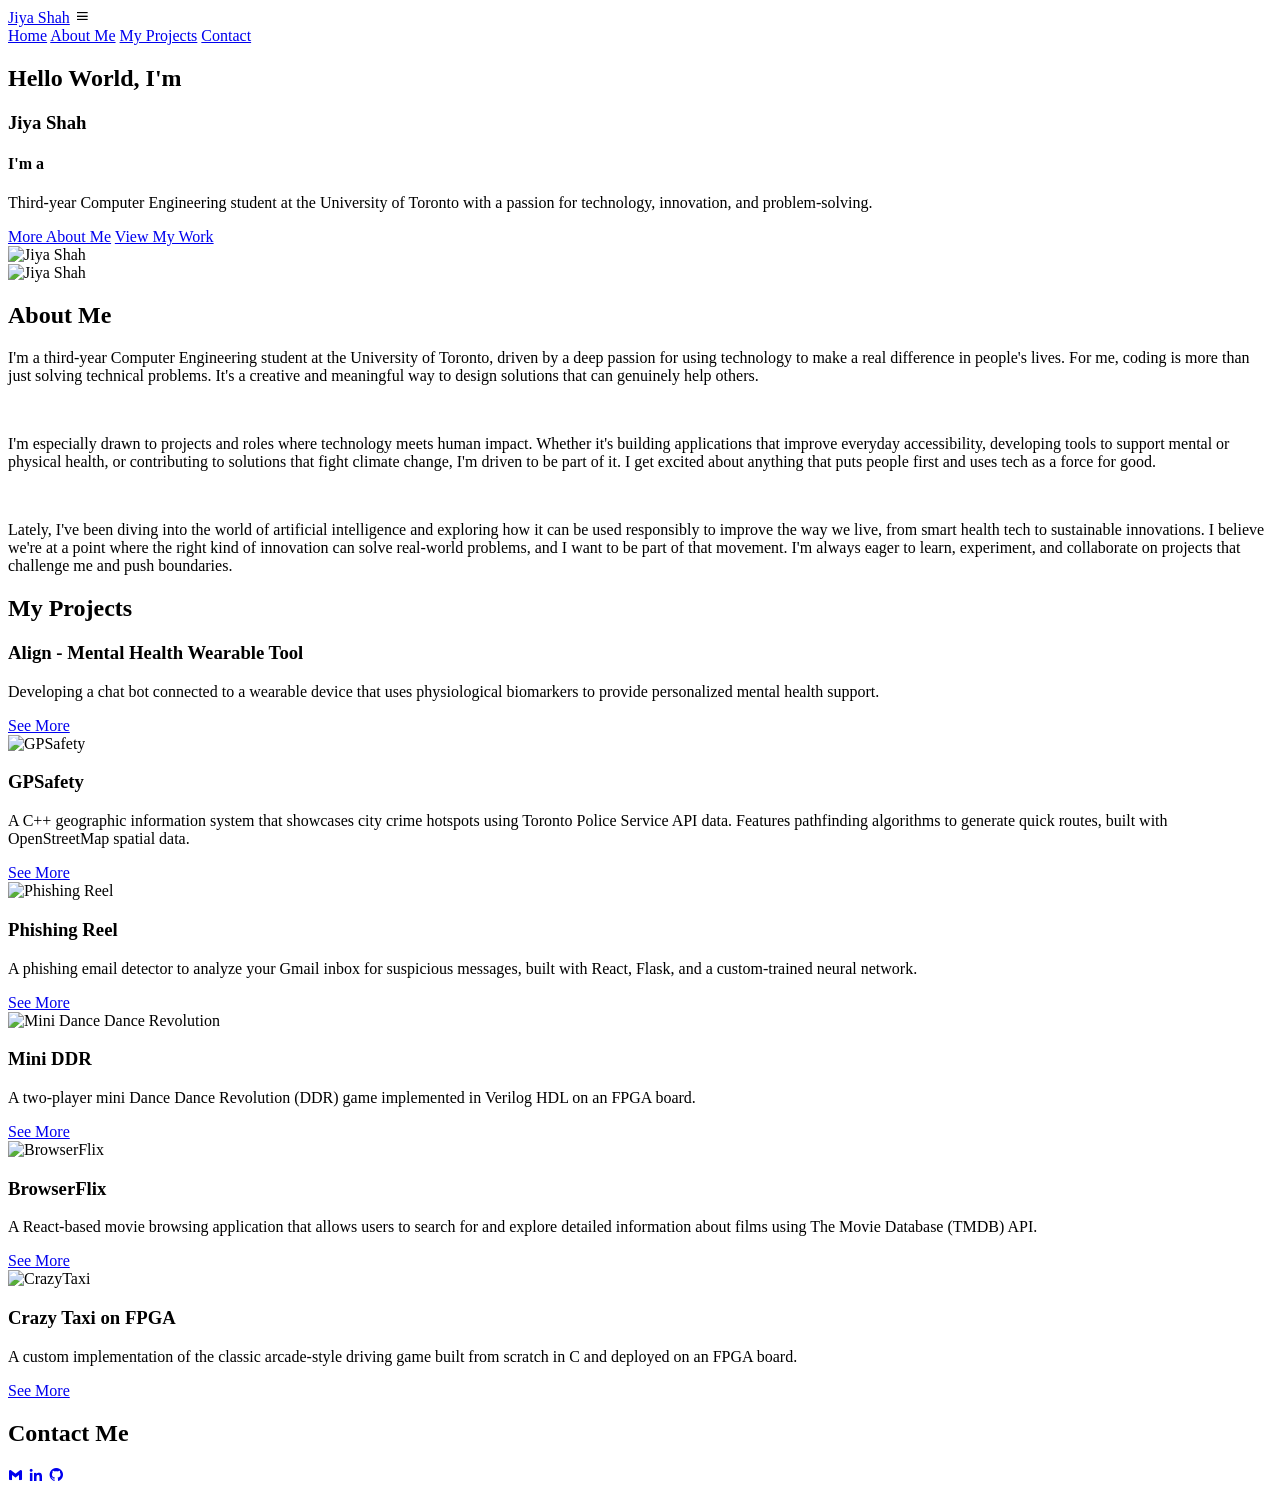
==== index.html @ ffccad39 "Updated Align description." ====
<!DOCTYPE html>
<html lang="en">
<head>
    <meta charset="UTF-8">
    <meta name="viewport" content="width=device-width, initial-scale=1.0">
    <title>Jiya Shah</title>
    <link rel="stylesheet" href="/style.css">
    <link href='https://unpkg.com/boxicons@2.1.4/css/boxicons.min.css' rel='stylesheet'>
    <link rel="icon" href="favicon.png">
    <link href="https://fonts.googleapis.com/css2?family=Poppins:wght@300;400;500;600;700;800&display=swap" rel="stylesheet">
</head>
<body>
    <header class="header">
        <a href="#home" class="logo"><span>Jiya Shah</span></a>

        <i class='bx bx-menu' id="menu-icon"></i>

        <nav class="navbar" id="navbar">
            <a href="#home" class="active">Home</a>
            <a href="#about">About Me</a>
            <a href="#projects">My Projects</a>
            <a href="#contact">Contact</a>
        </nav>
    </header>

    <section class="home" id="home">
        <div class="home-content">
            <h2><span>Hello World, I'm</span></h2>
            <h3>Jiya Shah</h3>
            <h4 class="text-animation">I'm a <span></span></h4>
            <p>Third-year Computer Engineering student at the University of Toronto with a passion for technology, innovation, and problem-solving.</p>
            <div class="btn-group">
                <a href="#about" class="btn">More About Me</a>
                <a href="#projects" class="btn">View My Work</a>
            </div>
        </div>

        <div class="home-img">
            <img src="my-image.png" alt="Jiya Shah">
        </div>
    </section>

    <section class="about" id="about">
        <div class="about-img">
            <img src="my-image.png" alt="Jiya Shah">
        </div>

        <div class="about-content">
            <h2>About <span>Me</span></h2>
            <p>I'm a third-year Computer Engineering student at the University of Toronto, driven by a deep passion for using technology to make a real difference in people's lives. For me, coding is more than just solving technical problems. It's a creative and meaningful way to design solutions that can genuinely help others.</p>
            <br>
            <p>I'm especially drawn to projects and roles where technology meets human impact. Whether it's building applications that improve everyday accessibility, developing tools to support mental or physical health, or contributing to solutions that fight climate change, I'm driven to be part of it. I get excited about anything that puts people first and uses tech as a force for good.</p>
            <br>
            <p>Lately, I've been diving into the world of artificial intelligence and exploring how it can be used responsibly to improve the way we live, from smart health tech to sustainable innovations. I believe we're at a point where the right kind of innovation can solve real-world problems, and I want to be part of that movement. I'm always eager to learn, experiment, and collaborate on projects that challenge me and push boundaries.
            </p>
        </div>
    </section>

    <section class="projects" id="projects">
        <h2 class="heading">My <span>Projects</span></h2>

        <div class="projects-box">
            <div class="project-card">
              <h3>Align - Mental Health Wearable Tool</h3>
              <p>Developing a chat bot connected to a wearable device that uses physiological biomarkers to provide personalized mental health support.</p>
              <a href="Align/align.html" target="_blank" class="btn">See More</a>
            </div>

            <div class="project-card">
                <img src="GPSafety/GPSafety.png" alt="GPSafety">
                <h3>GPSafety</h3>
                <p>A C++ geographic information system that showcases city crime hotspots using Toronto Police Service API data. Features pathfinding algorithms to generate quick routes, built with OpenStreetMap spatial data.</p>
                <a href="https://github.com/jiya11/GPSafety" target="_blank" class="btn">See More</a>
            </div>

            <div class="project-card">
                <img src="PhishingReel/Phishing_Reel.png" alt="Phishing Reel">
                <h3>Phishing Reel</h3>
                <p>A phishing email detector to analyze your Gmail inbox for suspicious messages, built with React, Flask, and a custom-trained neural network.</p>
                <a href="https://github.com/jiya11/Phishing-Reel" target="_blank" class="btn">See More</a>
            </div>

            <div class="project-card">
                <img src="DDR/miniDDR.png" alt="Mini Dance Dance Revolution">
                <h3>Mini DDR</h3>
                <p>A two-player mini Dance Dance Revolution (DDR) game implemented in Verilog HDL on an FPGA board.
                </p>
                <a href="https://github.com/jiya11/Mini-Dance-Dance-Revolution" target="_blank" class="btn">See More</a>
            </div>

            <div class="project-card">
                <img src="BrowserFlix/BrowserFlix.png" alt="BrowserFlix">
                <h3>BrowserFlix</h3>
                <p>A React-based movie browsing application that allows users to search for and explore detailed information about films using The Movie Database (TMDB) API.</p>
                <a href="https://github.com/jiya11/BrowserFlix" target="_blank" class="btn">See More</a>
            </div>

            <div class="project-card">
                <img src="CrazyTaxi/CrazyTaxi.png" alt="CrazyTaxi">
                <h3>Crazy Taxi on FPGA</h3>
                <p>A custom implementation of the classic arcade-style driving game built from scratch in C and deployed on an FPGA board.</p>
                <a href="https://github.com/jiya11/Crazy-Taxi" target="_blank" class="btn">See More</a>
            </div>
        </div>
    </section>

    <section class="contact" id="contact">
        <h2 class="heading">Contact <span>Me</span></h2>
        <div class="contact-icons">
            <a href="#" id="copy-email" title="Click to copy email"><i class='bx bxl-gmail'></i></a>
            <a href="https://www.linkedin.com/in/-jiyashah/" target="_blank"><i class='bx bxl-linkedin'></i></a>
            <a href="https://github.com/jiya11" target="_blank"><i class='bx bxl-github'></i></a>
        </div>
    </section>

    <script src="script.js"></script>
</body>
</html>
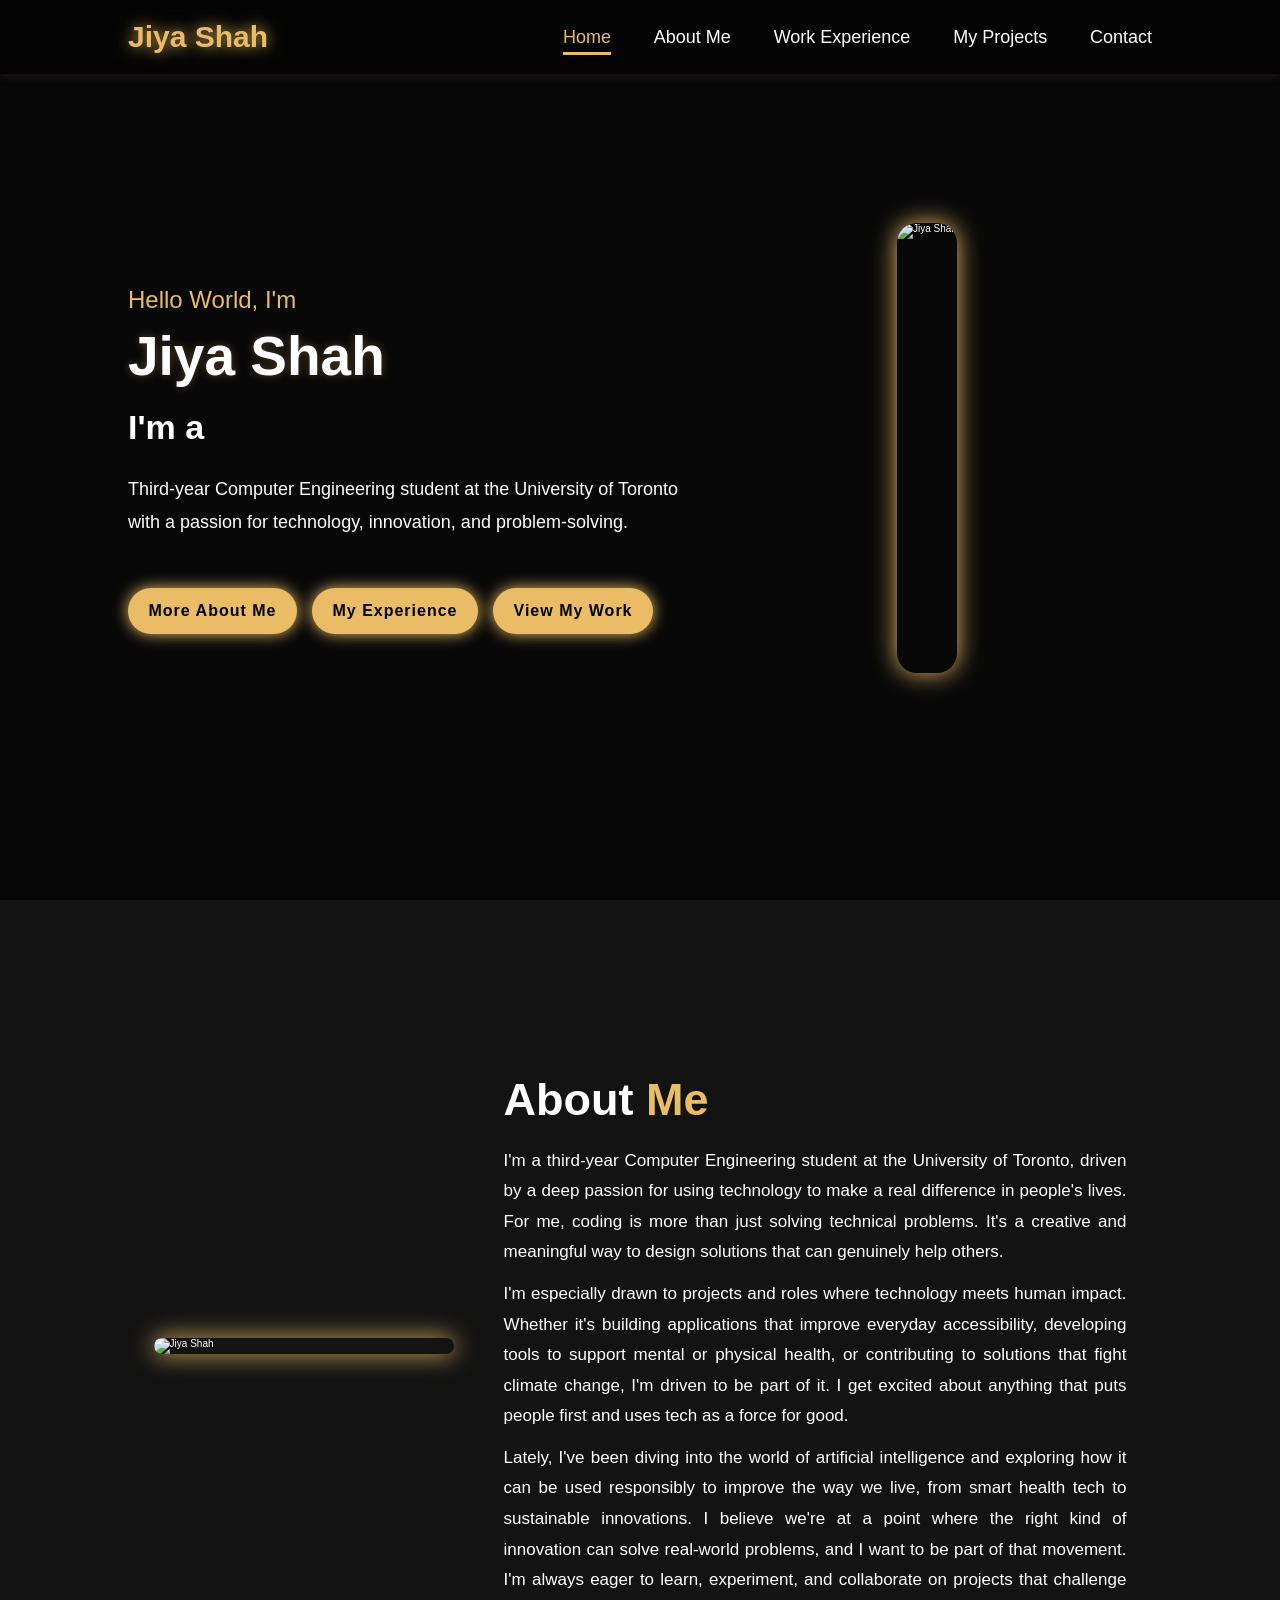
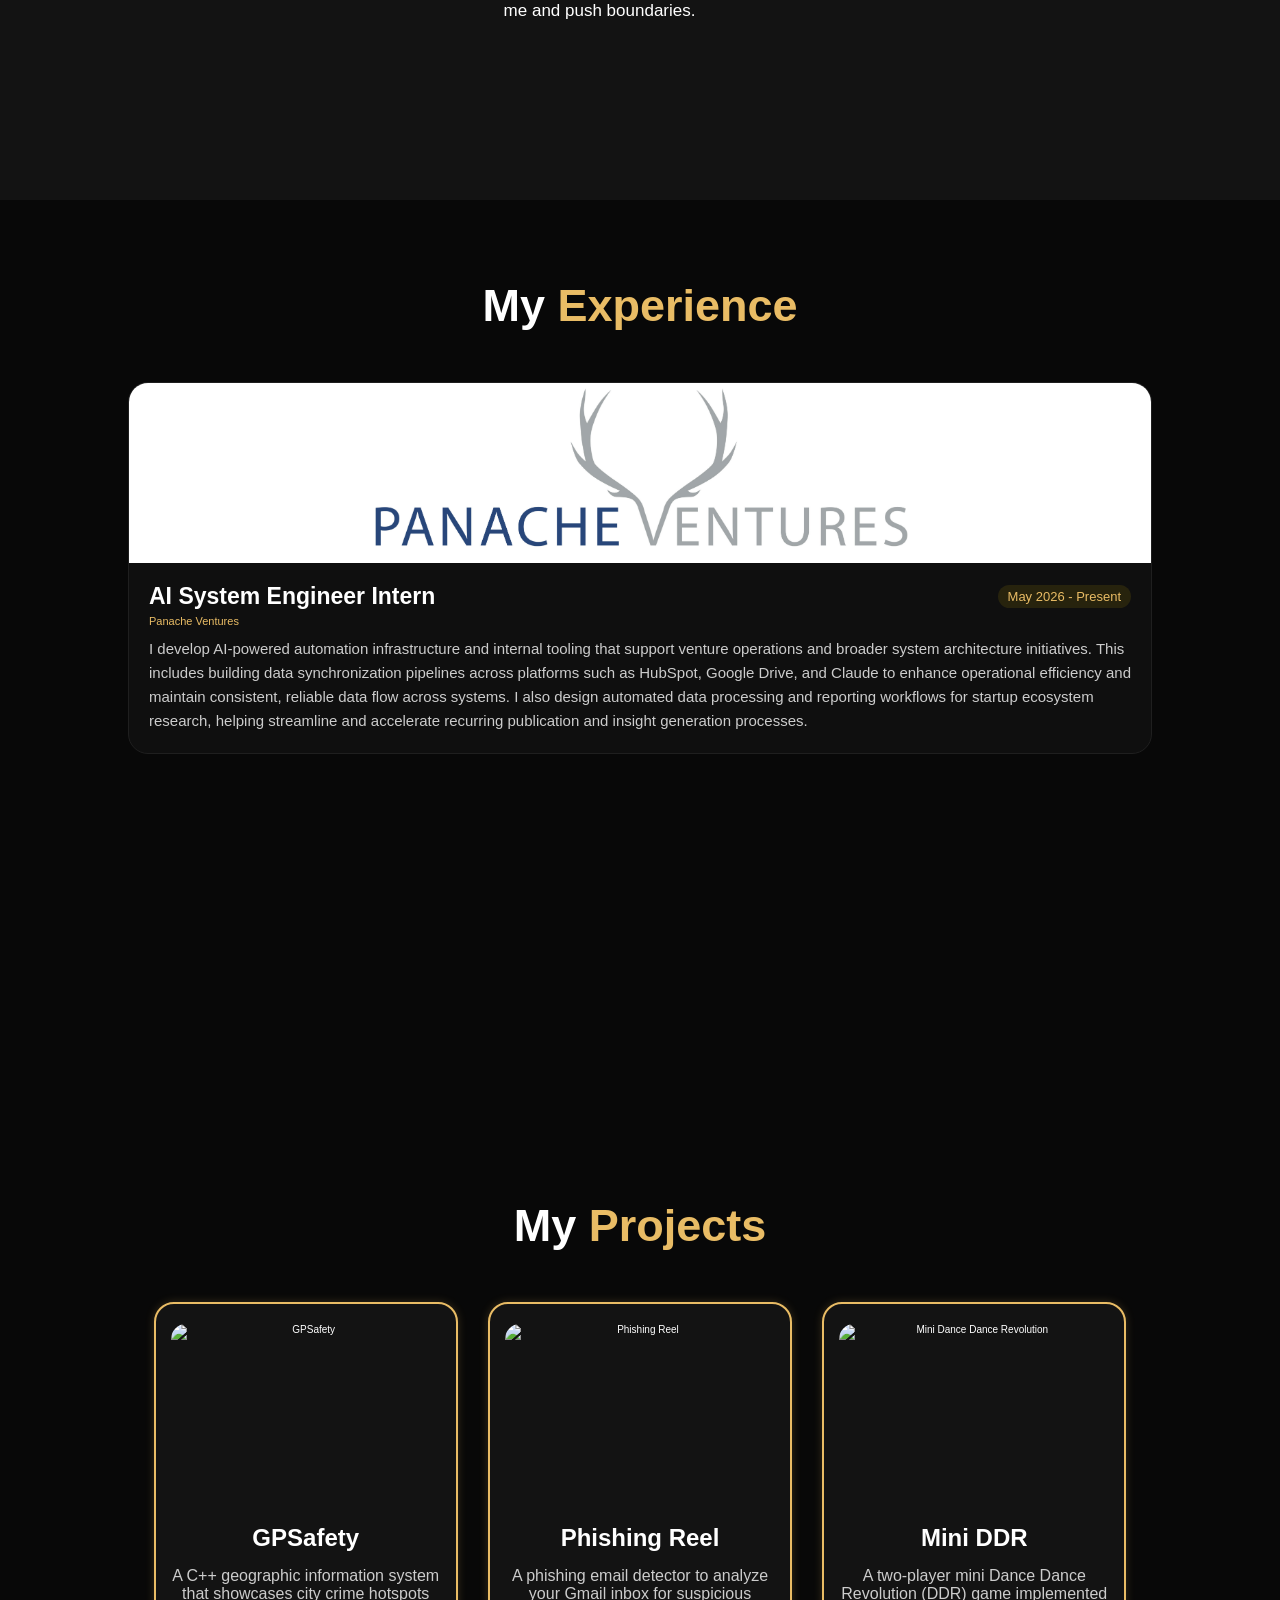
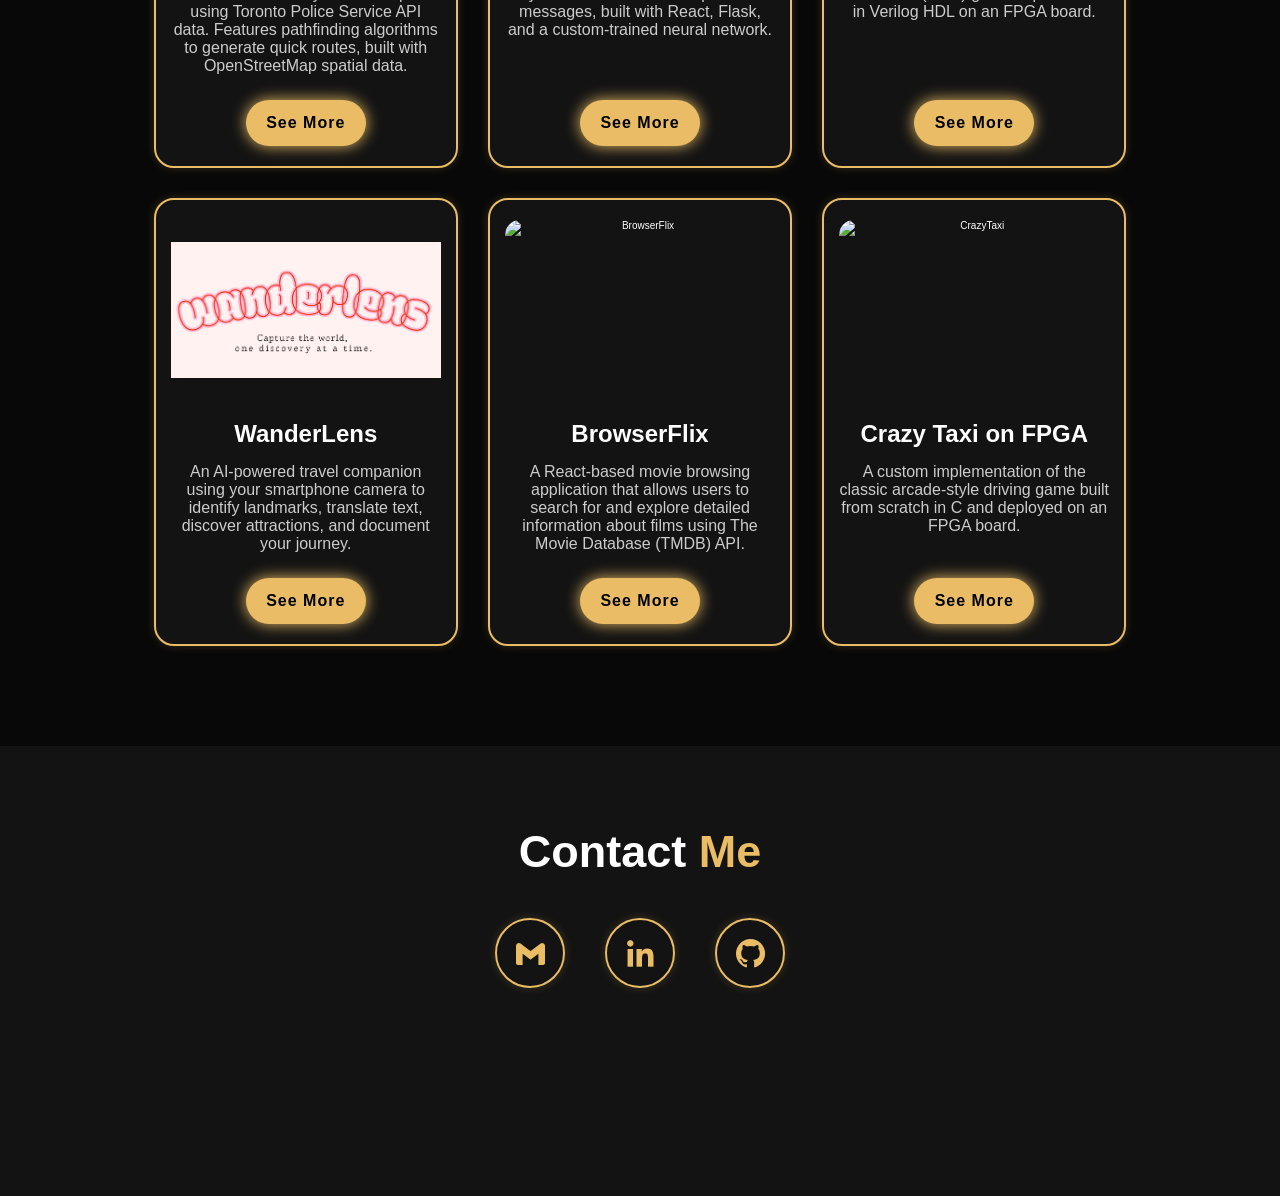
==== commit 61cc222e: "Added wanderlens project and work experience" ====
--- a/index.html
+++ b/index.html
@@ -18,6 +18,7 @@
         <nav class="navbar" id="navbar">
             <a href="#home" class="active">Home</a>
             <a href="#about">About Me</a>
+            <a href="#experience">Work Experience</a>
             <a href="#projects">My Projects</a>
             <a href="#contact">Contact</a>
         </nav>
@@ -31,6 +32,7 @@
             <p>Third-year Computer Engineering student at the University of Toronto with a passion for technology, innovation, and problem-solving.</p>
             <div class="btn-group">
                 <a href="#about" class="btn">More About Me</a>
+                <a href="#experience" class="btn">My Experience</a>
                 <a href="#projects" class="btn">View My Work</a>
             </div>
         </div>
@@ -56,15 +58,42 @@
         </div>
     </section>
 
+    <section class="experience" id="experience">
+        <h2 class="heading">My <span>Experience</span></h2>
+        <div class="experience-card">
+            <div class="experience-banner">
+                <img src="Panache-Ventures-Logo.png" alt="Panache Ventures">
+            </div>
+            <div class="experience-body">
+                <div class="experience-top">
+                    <h3>AI System Engineer Intern</h3>
+                    <span class="year">May 2026 - Present</span>
+                </div>
+                <p class="company">Panache Ventures</p>
+                <p class="description">
+                    I develop AI-powered automation infrastructure and internal tooling that support venture operations and broader system architecture initiatives. This includes building data synchronization pipelines across platforms such as HubSpot, Google Drive, and Claude to enhance operational efficiency and maintain consistent, reliable data flow across systems. I also design automated data processing and reporting workflows for startup ecosystem research, helping streamline and accelerate recurring publication and insight generation processes.
+                </p>
+                <!-- <div class="tags">
+                    <span>C++</span>
+                    <span>Python</span>
+                    <span>LLVM</span>
+                    <span>MLIR</span>
+                    <span>Vitis HLS</span>
+                    <span>Redis</span>
+                </div> -->
+            </div>
+        </div>
+    </section>
+
     <section class="projects" id="projects">
         <h2 class="heading">My <span>Projects</span></h2>
 
         <div class="projects-box">
-            <div class="project-card">
+            <!-- <div class="project-card">
               <h3>Align - Mental Health Wearable Tool</h3>
               <p>Developing a chat bot connected to a wearable device that uses physiological biomarkers to provide personalized mental health support.</p>
               <a href="Align/align.html" target="_blank" class="btn">See More</a>
-            </div>
+            </div> -->
 
             <div class="project-card">
                 <img src="GPSafety/GPSafety.png" alt="GPSafety">
@@ -80,12 +109,26 @@
                 <a href="https://github.com/jiya11/Phishing-Reel" target="_blank" class="btn">See More</a>
             </div>
 
+            <!-- <div class="project-card">
+                <img src="PhishingReel/Phishing_Reel.png" alt="Plant Disease Detection">
+                <h3>Plant Disease Detection</h3>
+                <p>A machine learning model to identify and classify plant diseases from images.</p>
+                <a href="https://github.com/jiya11/Phishing-Reel" target="_blank" class="btn">See More</a>
+            </div> -->
+
             <div class="project-card">
                 <img src="DDR/miniDDR.png" alt="Mini Dance Dance Revolution">
                 <h3>Mini DDR</h3>
                 <p>A two-player mini Dance Dance Revolution (DDR) game implemented in Verilog HDL on an FPGA board.
                 </p>
                 <a href="https://github.com/jiya11/Mini-Dance-Dance-Revolution" target="_blank" class="btn">See More</a>
+            </div>
+
+            <div class="project-card">
+                <img src="WanderLens/WanderLens.png" alt="WanderLens">
+                <h3>WanderLens</h3>
+                <p>An AI-powered travel companion using your smartphone camera to identify landmarks, translate text, discover attractions, and document your journey.</p>
+                <a href="https://github.com/jiya11/WanderLens" target="_blank" class="btn">See More</a>
             </div>
 
             <div class="project-card">
--- a/style.css
+++ b/style.css
@@ -0,0 +1,648 @@
+* {
+    margin: 0;
+    padding: 0;
+    box-sizing: border-box;
+    text-decoration: none;
+    border: none;
+    outline: none;
+    scroll-behavior: smooth;
+    font-family: "Poppins", sans-serif;
+}
+
+:root {
+    --bg-color: #080808;
+    --second-bg-color: #131313;
+    --text-color: white;
+    --main-color: #e9bc65;
+}
+
+html {
+    font-size: 62.5%;
+    overflow-x: hidden;
+}
+
+body {
+    background: var(--bg-color);
+    color: var(--text-color);
+}
+
+.header {
+    position: fixed;
+    top: 0;
+    left: 0;
+    width: 100%;
+    padding: 2rem 10%;
+    background: rgba(0, 0, 0, 0.5);
+    backdrop-filter: blur(10px);
+    display: flex;
+    justify-content: space-between;
+    align-items: center;
+    z-index: 5;
+    box-shadow: 0 2px 10px rgba(233, 188, 101, 0.1);
+}
+
+.logo {
+    font-size: 3rem;
+    color: var(--text-color);
+    font-weight: 800;
+    cursor: pointer;
+    transition: 0.3s ease;
+}
+
+.logo:hover {
+    transform: scale(1.05);
+}
+
+.logo span {
+    text-shadow: 0 0 15px var(--main-color);
+}
+
+.navbar a{
+    font-size: 1.8rem;
+    color: var(--text-color);
+    margin-left: 4rem;
+    font-weight: 500;
+    transition: 0.3s ease;
+    border-bottom: 3px solid transparent;
+    padding-bottom: 0.5rem;
+}
+
+.navbar a:hover,
+.navbar a.active {
+    color: var(--main-color);
+    border-bottom: 3px solid var(--main-color);
+}
+
+#menu-icon {
+    font-size: 3.6rem;
+    color: var(--main-color);
+    display: none;
+}
+
+section {
+    min-height: 100vh;
+    padding: 10rem 12% 10rem;
+}
+
+.home {
+    display: flex;
+    justify-content: space-between;
+    align-items: center;
+    padding: 12rem 10% 10rem;
+    min-height: 100vh;
+}
+
+.home-content {
+    flex: 1;
+    display: flex;
+    flex-direction: column;
+    align-items: flex-start;
+    text-align: left;
+    justify-content: center;
+    max-width: 600px;
+}
+
+span {
+    color: var(--main-color);
+}
+
+.home-content h1 {
+    font-size: 7rem;
+    font-weight: 700;
+    margin-top: 1.5rem;
+    line-height: 1;
+}
+
+.home-content h2 {
+    font-size: 2.4rem;
+    font-weight: 300;
+    margin-bottom: 1rem;
+}
+
+.home-content h3 {
+    font-size: 5.5rem;
+    font-weight: 700;
+    margin-bottom: 1rem;
+    text-shadow: 0 0 10px rgba(233, 188, 101, 0.3);
+}
+
+.home-content h4 {
+    font-size: 3.4rem;
+    font-weight: 600;
+    margin-top: 1rem;
+}
+
+.home-img {
+    flex: 1;
+    display: flex;
+    justify-content: center;
+    align-items: center;
+    max-width: 450px;
+    margin-left: 2rem;
+    margin-top: -2.5rem;
+}
+
+.home-img img {
+    max-width: 100%;
+    height: 450px;
+    border-radius: 20px;
+    box-shadow: 0 0 25px var(--main-color);
+    transition: 0.4s ease-in-out;
+    object-fit: cover;
+}
+
+.home-img img:hover {
+    box-shadow: 0 0 25px var(--main-color),
+                0 0 50px var(--main-color);
+    transform: scale(1.02);
+}
+
+.home-content p {
+    font-size: 1.8rem;
+    font-weight: 400;
+    line-height: 1.8;
+    margin-top: 2rem;
+}
+
+.btn{
+    display: inline-block;
+    margin-top: 3rem;
+    padding: 1.2rem 1.85rem;
+    background: var(--main-color);
+    box-shadow: 0 0 15px var(--main-color);
+    border-radius: 4rem;
+    font-size: 1.6rem;
+    color: #000;
+    border: 2px solid transparent;
+    letter-spacing: 0.1rem;
+    font-weight: 600;
+    transition: 0.3s ease-in-out;
+    cursor: pointer;
+}
+
+.btn:hover {
+    transform: scale(1.05);
+    box-shadow: 0 0 30px var(--main-color);
+}
+
+.btn-group {
+    display: flex;
+    align-items: center;
+    gap: 1.5rem;
+    margin-top: 2rem;
+}
+
+.text-animation {
+    position: relative;
+    font-size: 3.4rem;
+    font-weight: 600;
+    height: 4.5rem;
+    display: inline-block;
+    overflow: hidden;
+    margin-top: 0.5rem;
+}
+
+.text-animation span {
+    position: relative;
+    display: inline-block;
+}
+
+.text-animation span::before {
+    content: "Computer Engineer";
+    color: var(--main-color);
+    animation: words 20s infinite;
+}
+
+.text-animation span::after {
+    content: "";
+    background-color: var(--bg-color);
+    position: absolute;
+    width: calc(100% + 8px);
+    height: 100%;
+    border-left: 3px solid var(--bg-color);
+    right: -8px;
+    animation: cursor 0.6s infinite, typing 20s steps(14) infinite;
+}
+
+@keyframes cursor {
+    to {
+        border-left: 2px solid var(--main-color);
+    }
+}
+
+@keyframes words {
+    0%,
+    20% {
+        content: "Computer Engineer";
+    }
+    21%,
+    40% {
+        content: "Problem Solver";
+    }
+    41%,
+    60% {
+        content: "Tech Enthusiast";
+    }
+    61%,
+    80% {
+        content: "Innovation Seeker";
+    }
+    81%,
+    100% {
+        content: "Coffee-Powered Coder";
+    }
+}
+
+@keyframes typing {
+    10%,
+    15%,
+    30%,
+    35%,
+    50%,
+    55%,
+    70%,
+    75%,
+    90%,
+    95% {
+        width: 0;
+    }
+    5%,
+    20%,
+    25%,
+    40%,
+    45%,
+    60%,
+    65%,
+    80%,
+    85% {
+        width: calc(100% + 8px);
+    }
+}
+
+.about {
+    display: flex;
+    justify-content: space-between;
+    align-items: center;
+    gap: 5rem;
+    background: var(--second-bg-color);
+}
+
+.about-img {
+    flex: 1;
+    display: flex;
+    justify-content: center;
+    max-width: 300px;
+    margin-top: -0.8rem;
+}
+
+.about-img img {
+    width: 100%;
+    border-radius: 20px;
+    object-fit: cover;
+    box-shadow: 0 0 25px var(--main-color);
+    transition: 0.4s ease-in-out;
+}
+
+.about-img img:hover {
+    box-shadow: 0 0 25px var(--main-color),
+                0 0 50px var(--main-color);
+    transform: scale(1.03);
+}
+
+.about-content {
+    flex: 2;
+}
+
+.about-content h2 {
+    font-size: 4.5rem;
+    margin-bottom: 2rem;
+    text-align: left;
+}
+
+.about-content p {
+    font-size: 1.7rem;
+    line-height: 1.8;
+    text-align: justify;
+}
+
+::-webkit-scrollbar {
+    width: 8px;
+}
+
+::-webkit-scrollbar-thumb {
+    background-color: var(--main-color);
+    border-radius: 4px;
+}
+
+::-webkit-scrollbar-track {
+    background-color: var(--second-bg-color);
+}
+
+.projects {
+    background-color: var(--bg-color);
+}
+
+.heading {
+    font-size: 4.5rem;
+    text-align: center;
+    margin-bottom: 5rem;
+}
+
+.projects-box {
+    display: grid;
+    grid-template-columns: repeat(auto-fit, minmax(280px, 1fr));
+    gap: 3rem;
+}
+
+.project-card {
+    background-color: var(--second-bg-color);
+    border: 2px solid var(--main-color);
+    border-radius: 2rem;
+    padding: 2rem 1.5rem;
+    text-align: center;
+    transition: 0.3s ease;
+    height: 100%;
+    display: flex;
+    flex-direction: column;
+    justify-content: space-between;
+    box-shadow: 0 0 10px rgba(233, 188, 101, 0.2);
+}
+
+.project-card:hover {
+    box-shadow: 0 0 25px var(--main-color);
+    transform: translateY(-8px);
+}
+
+.project-card img {
+    width: 100%;
+    border-radius: 1.5rem;
+    height: 180px;
+    object-fit: scale-down;
+    margin-bottom: 2rem;
+    transition: 0.3s ease;
+}
+
+.project-card:hover img {
+    transform: scale(1.03);
+}
+
+.project-card h3 {
+    font-size: 2.4rem;
+    margin-bottom: 1.5rem;
+}
+
+.project-card p {
+    font-size: 1.6rem;
+    margin-bottom: 2.5rem;
+    color: #ccc;
+}
+
+.project-card .btn {
+    align-self: center;
+    margin-top: auto;
+}
+
+.contact {
+    text-align: center;
+    background-color: var(--second-bg-color);
+    min-height: 50vh;
+    padding: 8rem 0;
+}
+
+.contact h2 {
+    font-size: 4.5rem;
+    margin-bottom: 4rem;
+}
+
+.contact-icons {
+    display: flex;
+    justify-content: center;
+    gap: 4rem;
+    margin-top: 3rem;
+}
+
+.contact-icons a {
+    font-size: 3.5rem;
+    color: var(--main-color);
+    border: 2px solid var(--main-color);
+    padding: 1.5rem;
+    border-radius: 50%;
+    transition: 0.3s ease-in-out;
+    display: inline-flex;
+    align-items: center;
+    justify-content: center;
+    width: 7rem;
+    height: 7rem;
+    box-shadow: 0 0 10px rgba(233, 188, 101, 0.2);
+}
+
+.contact-icons a:hover {
+    background-color: var(--main-color);
+    color: var(--bg-color);
+    transform: scale(1.15);
+    box-shadow: 0 0 20px var(--main-color);
+}
+
+/* Media Queries */
+@media (max-width: 1200px) {
+    html {
+        font-size: 55%;
+    }
+    
+    .home {
+        padding-top: 12rem;
+    }
+}
+
+@media (max-width: 991px) {
+    .header {
+        padding: 2rem 5%;
+    }
+    
+    section {
+        min-height: 100vh;
+        padding: 12rem 12% 10rem;
+    }
+    
+    .home {
+        flex-direction: column-reverse;
+        text-align: center;
+        padding-top: 12rem;
+    }
+    
+    .home-content {
+        align-items: center;
+        margin-top: 4rem;
+        max-width: 100%;
+    }
+
+    .home-img {
+        margin-left: 0;
+    }
+
+    .btn {
+        text-align: center;
+    }
+    
+    .about {
+        flex-direction: column;
+        text-align: center;
+    }
+    
+    .about-content h2 {
+        text-align: center;
+    }
+    
+    .about-img {
+        max-width: 250px;
+        margin-bottom: 3rem;
+    }
+}
+
+@media (max-width: 768px) {
+    html {
+        font-size: 50%;
+    }
+    
+    #menu-icon {
+        display: block;
+        cursor: pointer;
+    }
+
+    .btn {
+        text-align: center;
+    }
+    
+    .navbar {
+        position: absolute;
+        top: 100%;
+        right: -100%;
+        width: 100%;
+        background: rgba(0, 0, 0, 0.9);
+        backdrop-filter: blur(10px);
+        padding: 1rem 5%;
+        transition: 0.3s ease;
+        flex-direction: column;
+        align-items: center;
+    }
+    
+    .navbar.active {
+        right: 0;
+        display: flex;
+    }
+    
+    .navbar a {
+        margin: 2rem 0;
+        font-size: 2.2rem;
+    }
+    
+    .home-img img {
+        max-width: 280px;
+    }
+}
+
+@media (max-width: 450px) {
+    .home-img img {
+        max-width: 240px;
+    }
+    
+    .contact-icons a {
+        width: 6rem;
+        height: 6rem;
+        font-size: 3rem;
+    }
+
+    .btn {
+        text-align: center;
+    }
+    
+    .project-card {
+        padding: 2rem 1.5rem;
+    }
+}
+
+/* SECTION */
+.experience {
+  padding: 8rem 10%;
+}
+
+/* CARD */
+.experience-card {
+  background: #0f0f0f;
+  border: 1px solid #1f1f1f;
+  border-radius: 20px;
+  overflow: hidden;
+  transition: 0.3s ease;
+  box-shadow: 0 0 0 rgba(0,0,0,0);
+}
+
+.experience-card:hover {
+  transform: translateY(-8px);
+  border-color: var(--main-color);
+  box-shadow: 0 10px 40px rgba(0,255,238,0.08);
+}
+
+/* BANNER IMAGE */
+.experience-banner img {
+  width: 100%;
+  height: 180px;
+  object-fit: scale-down;
+  display: block;
+  background-color: white;
+}
+
+/* BODY */
+.experience-body {
+  padding: 2rem;
+}
+
+/* TOP ROW */
+.experience-top {
+  display: flex;
+  justify-content: space-between;
+  align-items: center;
+}
+
+.experience-top h3 {
+  font-size: 2.3rem;
+  color: #fff;
+}
+
+.year {
+  background: rgba(255, 217, 0, 0.1);
+  color: var(--main-color);
+  padding: 0.4rem 1rem;
+  border-radius: 999px;
+  font-size: 1.3rem;
+}
+
+/* COMPANY */
+.company {
+  color: var(--main-color);
+  margin: 0.5rem 0 1rem;
+  font-weight: 500;
+  font-size: 1.1rem;
+}
+
+/* DESCRIPTION */
+.description {
+  color: #ccc;
+  line-height: 1.6;
+  font-size: 1.5rem;
+}
+
+/* TAGS */
+.tags {
+  margin-top: 1.5rem;
+  display: flex;
+  flex-wrap: wrap;
+  gap: 0.7rem;
+}
+
+.tags span {
+  font-size: 0.85rem;
+  padding: 0.4rem 0.9rem;
+  border-radius: 999px;
+  border: 1px solid var(--main-color);
+  color: var(--main-color);
+}
